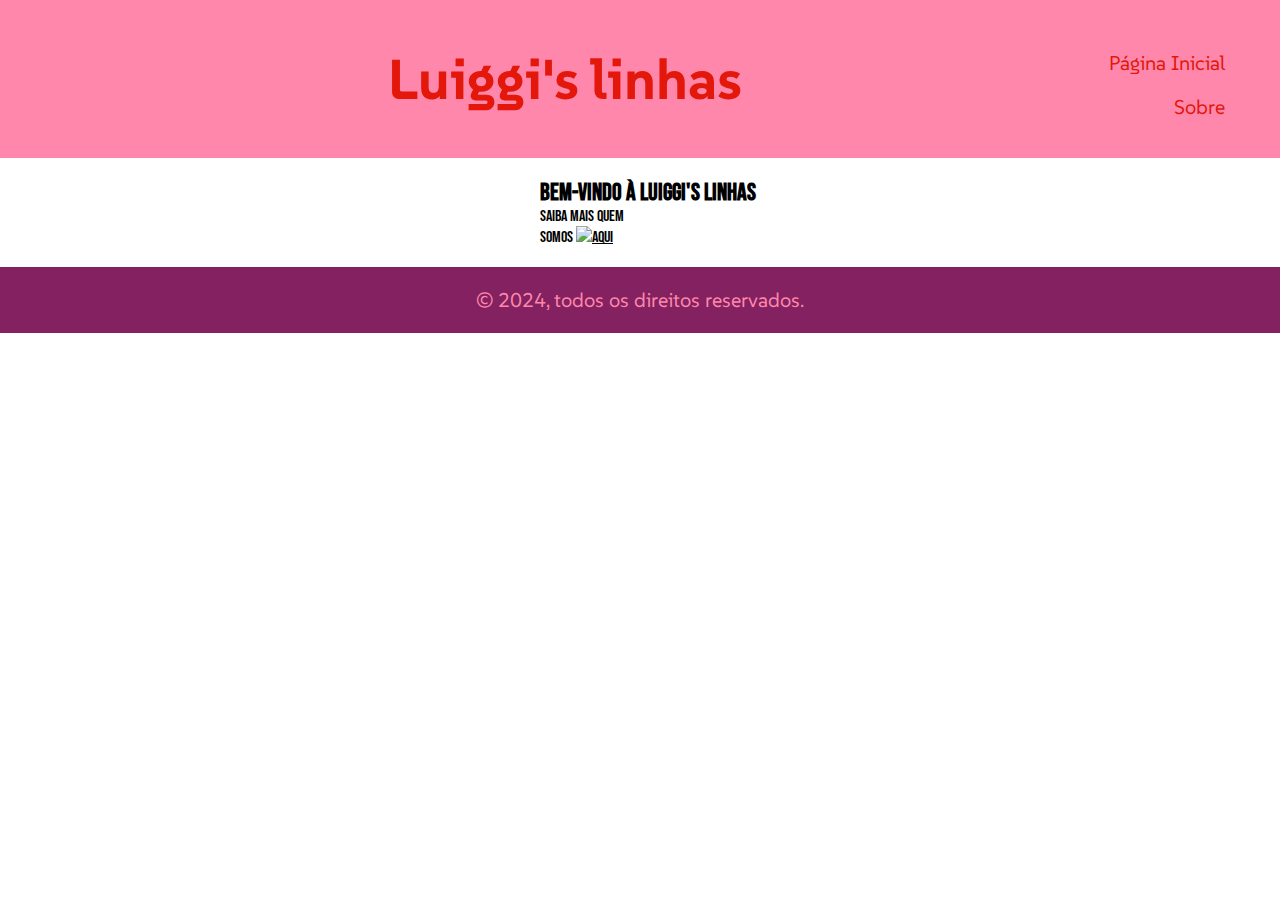
==== index.html @ 9dc3b42c "Add files via upload" ====
<!DOCTYPE html>
<html lang="pt-br">
<head>
    <meta charset="UTF-8">
    <meta name="viewport" content="width=device-width, initial-scale=1.0">
    <title>Luiggi's linhas</title>
    <link rel="stylesheet" href="style.css">
    <link rel="shortcut icon" href="assets/terra.png" type="image/png">
</head>
<body>
    <header class="cabecalho">
        <h1 class="cabecalho_titulo">Luiggi's linhas</h1>
        <nav class="cabecalho_menu">
            <a class="cabecalho_menu_link" href="#home">Página Inicial</a>
            <a class="cabecalho_menu_link" href="tripDetails.html">Sobre</a>
        </nav>
    </header>

    <main class="apresentacao">
        <img class="apresentacao_imagem" src="assets/tokyoCerejeiras.png" alt="">
        <section class="apresentacao_principal">
            <h2>Bem-vindo à Luiggi's Linhas</h2>
            <p class="apresentacao_texto">Saiba mais quem somos <a href="tripDetails.html"><img class="apresentacao_icone" src="assets/plane.svg">aqui</a></p>
        </section>
    </main>

    <footer class="rodape">
        <p class="rodape_texto">&copy; 2024, todos os direitos reservados.</p>
    </footer>

</body>
</html>
---- style.css ----
@import 
url('https://fonts.googleapis.com/css2?family=Bebas+Neue&family=SUSE:wght@100..800&display=swap');

:root{
    --cor-primaria: #FF87AB;
    --cor-segundaria: #E3170A;
    --cor-teciaria: #832161;

    --font-primaria: "Bebas Neue", sans-serif;
    --font-segundaria: "SUSE", sans-serif;
}

*{
    margin: 0%;
    padding: 0%;
}

a{
    color: black;
}

.cabecalho{
    background-color: var(--cor-primaria);
    color: var(--cor-segundaria);
    display: flex;
    justify-content: center;
    align-items: center;
    padding: 35px;
    font-size: 1.75rem;
    font-family: var(--font-segundaria);
}

.cabecalho_titulo{
    align-items: center;
    margin: auto;
}

.cabecalho_menu{
    display: flex;
    flex-direction: column;
    align-items: end;
}

.cabecalho_menu_link{
    padding: 15px 20px 3px 15px;
    text-decoration: none;
    color: var(--cor-segundaria);
    font-size: 1.25rem;
}

.cabecalho_menu_link:hover{
    color: var(--cor-teciaria);
}

.apresentacao{
    display: flex;
    flex-direction: row;
}

.apresentacao_imagem{
    width: 25%;
    padding: 50px 100px;
}

.apresentacao_principal{
    padding: 10px;
    display: flex;
    flex-direction: column;
    justify-content: center;
    font-family: var(--font-primaria);
    padding: 20px;
}

.apresentacao_texto{
    width: 50%;
    font-size: 1rem;
}

.apresentacao_icone{
    width: 3%;
}

.rodape{
    background-color: var(--cor-teciaria);
    color: var(--cor-primaria);
    padding: 20px;
    display: flex;
    justify-content: center;
    font-family: var(--font-segundaria);
}

.rodape_texto {
    font-size: 20px;
    text-align: center;
}
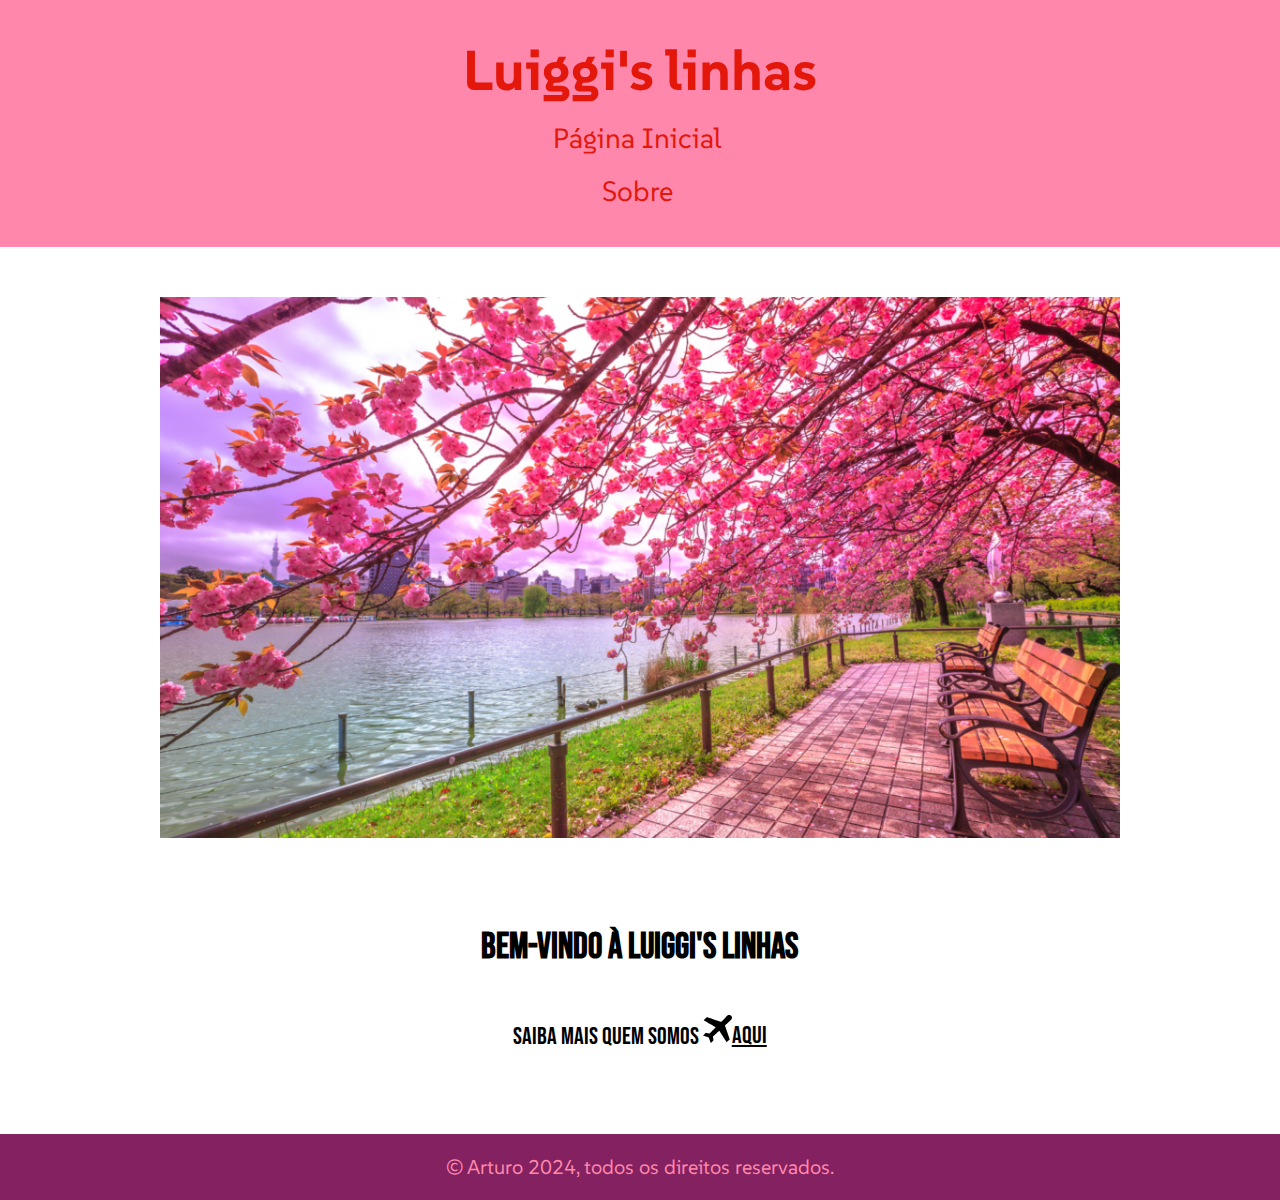
==== commit d6095e94: "Add files via upload" ====
--- a/index.html
+++ b/index.html
@@ -25,7 +25,7 @@
     </main>
 
     <footer class="rodape">
-        <p class="rodape_texto">&copy; 2024, todos os direitos reservados.</p>
+        <p class="rodape_texto">&copy; Arturo 2024, todos os direitos reservados.</p>
     </footer>
 
 </body>
--- a/style.css
+++ b/style.css
@@ -63,7 +63,6 @@
 }
 
 .apresentacao_principal{
-    padding: 10px;
     display: flex;
     flex-direction: column;
     justify-content: center;
@@ -72,12 +71,11 @@
 }
 
 .apresentacao_texto{
-    width: 50%;
     font-size: 1rem;
 }
 
 .apresentacao_icone{
-    width: 3%;
+    width: 1.5%;
 }
 
 .rodape{
@@ -92,4 +90,44 @@
 .rodape_texto {
     font-size: 20px;
     text-align: center;
+}
+
+@media (max-width: 1280px){
+    .cabecalho{
+        flex-direction: column;
+        text-align: center;
+    }
+
+    .cabecalho_menu{
+        align-items: center;
+    }
+
+    .cabecalho_menu_link{
+        font-size: 1.75rem;
+    }
+
+    .apresentacao{
+        flex-direction: column;
+        align-items: center;
+    }
+
+    .apresentacao_imagem{
+        width: 75%;
+    }
+
+    .apresentacao_principal{
+        text-align: center;
+        font-size: 1.5rem;
+        padding: 3%;
+    }
+    
+    .apresentacao_texto{
+        padding: 5%;
+        text-align: center;
+        font-size: 1.5rem;
+    }
+
+    .apresentacao_icone{
+        width: 3.5%;
+    }
 }